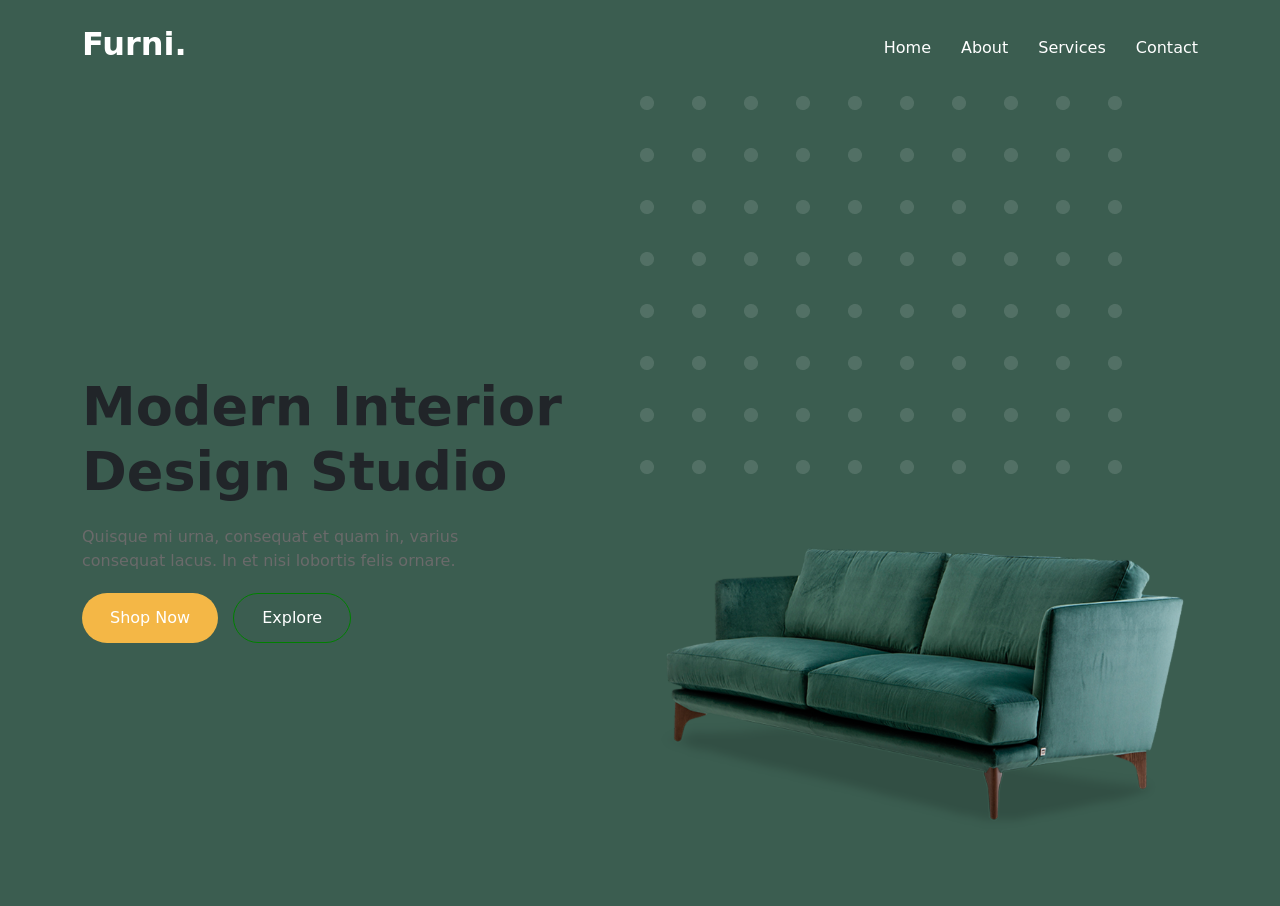
==== Banner-with-eclipse/index.html @ be18aa03 "add a commit" ====
<!DOCTYPE html>
<html lang="en">
<head>
    <meta charset="UTF-8">
    <meta name="viewport" content="width=device-width, initial-scale=1.0">
    <title>Furni</title>
    <link href="https://cdn.jsdelivr.net/npm/bootstrap@5.3.8/dist/css/bootstrap.min.css" rel="stylesheet">
    <link rel="stylesheet" href="style.css">
</head>
<body>

<div class="wrapper">
    <div class="container">
        
        <nav class="nav">
            <h1 class="logo">Furni.</h1>
            <ul class="nav-links">
                <li><a href="#">Home</a></li>
                <li><a href="#">About</a></li>
                <li><a href="#">Services</a></li>
                <li><a href="#">Contact</a></li>
            </ul>
        </nav>

        <div class="banner">
            <div class="left-content">
                <h1 class="title">Modern Interior<br>Design Studio</h1>
                <p class="description">Quisque mi urna, consequat et quam in, varius consequat lacus. In et nisi lobortis felis ornare.</p>
                <div class="btn-group">
                    <button class="btn-1">Shop Now</button>
                    <button class="btn-2">Explore</button>
                </div>
            </div>

            <div class="right-content">
                <img src="./images/Group 23.png" class="eclipse" alt="bg">
                <img src="./images/couch.png" class="couch" alt="couch">
            </div>
        </div>

    </div>
</div>

</body>
</html>
---- Banner-with-eclipse/style.css ----
*{
  margin:0; padding:0; box-sizing:border-box;
}
.wrapper{
  background:#3B5D50; /* Navbar + Banner same BG */
  min-height: 90vh;
  overflow: hidden;
}
.nav{
  display: flex;
  justify-content: space-between;
  align-items: center;
  padding: 25px 0;
}
.logo{ font-weight: 700; color:white; font-size: 32px; }
.nav-links{ display: flex; list-style: none; gap: 30px; margin:0; }
.nav-links a{ text-decoration: none; color:white; font-weight: 500; }

.banner{
  display: flex;
  align-items: center;
  min-height: 80vh;
}
.left-content{ width: 50%; }
.title{ font-size: 54px; font-weight: 700; line-height: 1.2; margin: 15px 0; }
.description{ color: #6a6a6a; margin: 20px 0; max-width: 450px; }
.btn-group{ display:flex; gap:15px; }
.btn-1{ background:rgb(244, 183, 70); color:#fff; padding:12px 28px; border:none; border-radius:30px; }
.btn-2{ background:transparent; border:1px solid green ; color:white; padding:12px 28px; border-radius:30px; }

/* RIGHT SIDE - Main Trick */
.right-content{
  width: 50%;
  position: relative; /* deyal */
  height: 90vh;
}


.img-container{
  position: absolute;
  top: 50%; left: 50%;
  transform: translate(-50%, -50%);
  width: 650px;
  z-index: 2; /* eclipse er upor */
}
.couch{ width: 100%; }
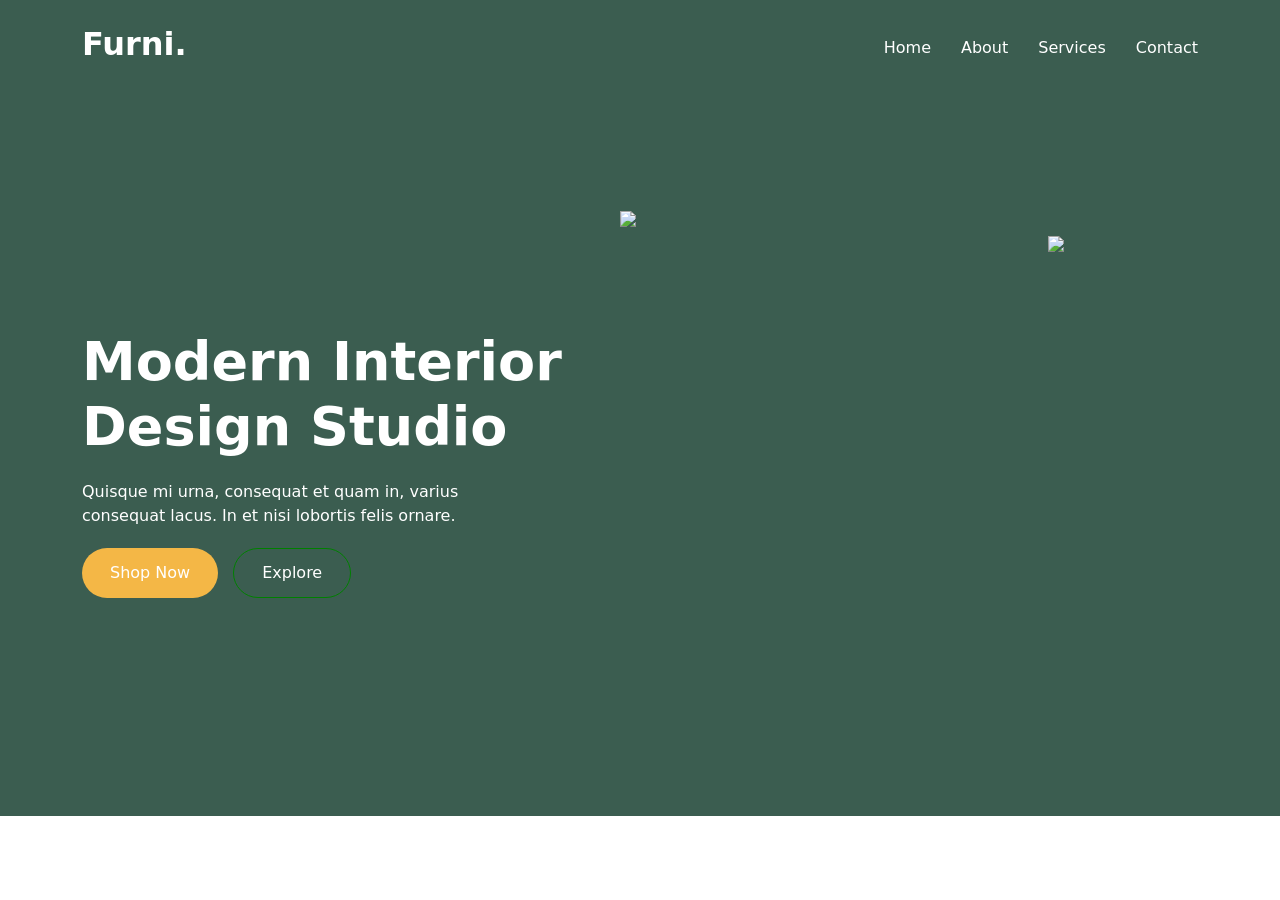
==== commit 19950cd9: "add a new commit" ====
--- a/Banner-with-eclipse/index.html
+++ b/Banner-with-eclipse/index.html
@@ -32,10 +32,10 @@
                 </div>
             </div>
 
-            <div class="right-content">
-                <img src="./images/Group 23.png" class="eclipse" alt="bg">
-                <img src="./images/couch.png" class="couch" alt="couch">
-            </div>
+            <div class="banner-img-box">
+  <img src="/images/couch.png" class="main-img">
+  <img src="/images/Group 23.png" class="eclipse-img">
+</div>
         </div>
 
     </div>
--- a/Banner-with-eclipse/style.css
+++ b/Banner-with-eclipse/style.css
@@ -22,25 +22,31 @@
   min-height: 80vh;
 }
 .left-content{ width: 50%; }
-.title{ font-size: 54px; font-weight: 700; line-height: 1.2; margin: 15px 0; }
-.description{ color: #6a6a6a; margin: 20px 0; max-width: 450px; }
+.title{ font-size: 54px; font-weight: 700; color:white; line-height: 1.2; margin: 15px 0; }
+.description{ color: white; margin: 20px 0; max-width: 450px; }
 .btn-group{ display:flex; gap:15px; }
 .btn-1{ background:rgb(244, 183, 70); color:#fff; padding:12px 28px; border:none; border-radius:30px; }
 .btn-2{ background:transparent; border:1px solid green ; color:white; padding:12px 28px; border-radius:30px; }
 
-/* RIGHT SIDE - Main Trick */
-.right-content{
-  width: 50%;
-  position: relative; /* deyal */
-  height: 90vh;
+
+.banner-img-box{
+  position: relative;
+  width: 600px;
+  height: 500px;
 }
 
+.main-img{
+  width: 100%;
+  position: relative;
+  z-index: 2; 
+}
 
-.img-container{
+.eclipse-img{
   position: absolute;
-  top: 50%; left: 50%;
-  transform: translate(-50%, -50%);
-  width: 650px;
-  z-index: 2; /* eclipse er upor */
+  top: 30px; 
+  right: -50px; 
+  width: 200px;
+  z-index: 1; 
+
+  
 }
-.couch{ width: 100%; }
